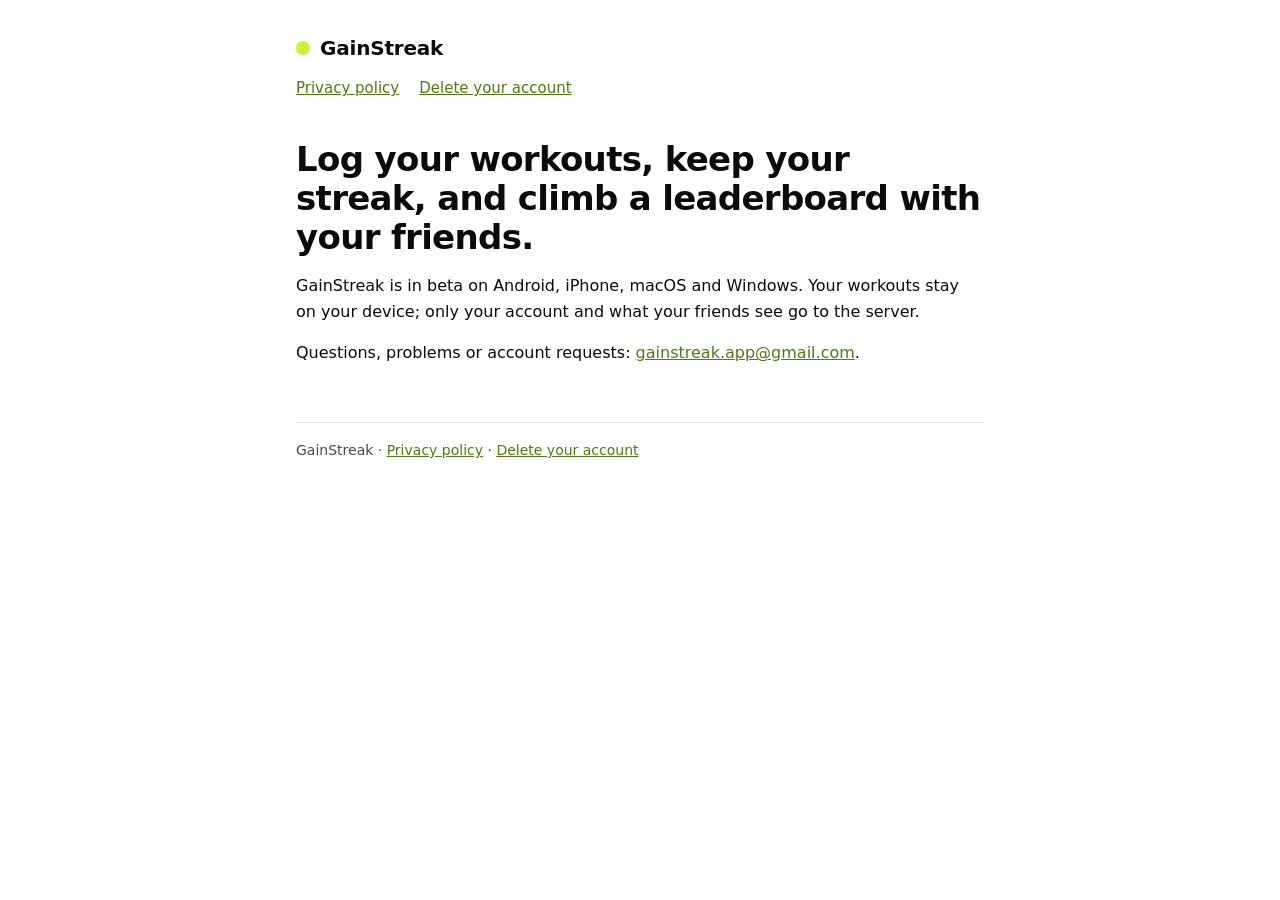
==== docs/index.html @ ac5cf84f "Privacy policy, account deletion and support pages GitHub Pages serves docs/: the store listings lin" ====
<!doctype html>
<html lang="en">
<head>
<meta charset="utf-8">
<meta name="viewport" content="width=device-width, initial-scale=1">
<title>GainStreak</title>
<meta name="description" content="GainStreak: log your workouts, keep your streak, and climb a leaderboard with your friends.">
<link rel="stylesheet" href="style.css">
</head>
<body>
<main>
  <a class="brand" href="index.html"><span class="dot"></span>GainStreak</a>
  <nav>
    <a href="privacy.html">Privacy policy</a>
    <a href="delete-account.html">Delete your account</a>
  </nav>

  <h1>Log your workouts, keep your streak, and climb a leaderboard with your friends.</h1>
  <p>GainStreak is in beta on Android, iPhone, macOS and Windows. Your workouts stay on your device; only your account and what your friends see go to the server.</p>
  <p>Questions, problems or account requests: <a href="mailto:gainstreak.app@gmail.com">gainstreak.app@gmail.com</a>.</p>

  <footer>GainStreak · <a href="privacy.html">Privacy policy</a> · <a href="delete-account.html">Delete your account</a></footer>
</main>
</body>
</html>
---- docs/style.css ----
/* GainStreak's public pages (privacy policy, account deletion). Colors follow the app's Ironlog tokens. */
:root {
  --surface: #FFFFFF;
  --surface-2: #F7F7F4;
  --ink: #0B0B0B;
  --ink-2: #4A4A45;
  --line: #E4E4DE;
  --accent: #C6F432;
  --accent-ink: #4D7C0F;
  --lime-tint: #EFF7D6;
  --lime-line: #C9DD8E;
  color-scheme: light;
}
@media (prefers-color-scheme: dark) {
  :root {
    --surface: #0B0B0B;
    --surface-2: #111111;
    --ink: #FFFFFF;
    --ink-2: #B5B5AE;
    --line: #242424;
    --accent-ink: #C6F432;
    --lime-tint: #10140A;
    --lime-line: #2E3A12;
    color-scheme: dark;
  }
}

* { box-sizing: border-box; }
body {
  margin: 0;
  background: var(--surface);
  color: var(--ink);
  font: 16px/1.6 system-ui, -apple-system, "Segoe UI", Roboto, sans-serif;
}
main { max-width: 720px; margin: 0 auto; padding: 32px 16px 64px; }

.brand { display: flex; align-items: center; gap: 10px; font-weight: 800; font-size: 20px; letter-spacing: -0.01em; color: var(--ink); text-decoration: none; }
.brand .dot { width: 14px; height: 14px; border-radius: 50%; background: var(--accent); }
nav { display: flex; flex-wrap: wrap; gap: 4px 20px; margin: 12px 0 40px; font-size: 15px; }

h1 { font-size: 34px; line-height: 1.15; letter-spacing: -0.02em; margin: 0 0 8px; }
h2 { font-size: 22px; letter-spacing: -0.01em; margin: 40px 0 8px; }
h3 { font-size: 17px; margin: 24px 0 4px; }
.updated { color: var(--ink-2); margin: 0 0 24px; }
a { color: var(--accent-ink); }
a:hover { text-decoration-thickness: 2px; }
ul, ol { padding-left: 22px; }
li + li { margin-top: 4px; }

.note {
  background: var(--lime-tint);
  border: 1px solid var(--lime-line);
  border-radius: 14px;
  padding: 16px 18px;
  margin: 24px 0;
}
.note p { margin: 0; }
.note p + p { margin-top: 8px; }

.table-wrap { overflow-x: auto; margin: 16px 0; border: 1px solid var(--line); border-radius: 14px; }
table { width: 100%; border-collapse: collapse; font-size: 15px; }
th, td { text-align: left; vertical-align: top; padding: 10px 14px; border-bottom: 1px solid var(--line); }
th { background: var(--surface-2); font-weight: 700; }
tr:last-child td { border-bottom: none; }
@media (max-width: 600px) {
  table, thead, tbody, tr, th, td { display: block; }
  thead { display: none; }
  tr { padding: 12px 14px; border-bottom: 1px solid var(--line); }
  tr:last-child { border-bottom: none; }
  td { padding: 2px 0; border: none; }
  td::before { content: attr(data-label); display: block; font-size: 13px; font-weight: 700; color: var(--ink-2); }
}

footer { margin-top: 56px; padding-top: 16px; border-top: 1px solid var(--line); color: var(--ink-2); font-size: 14px; }
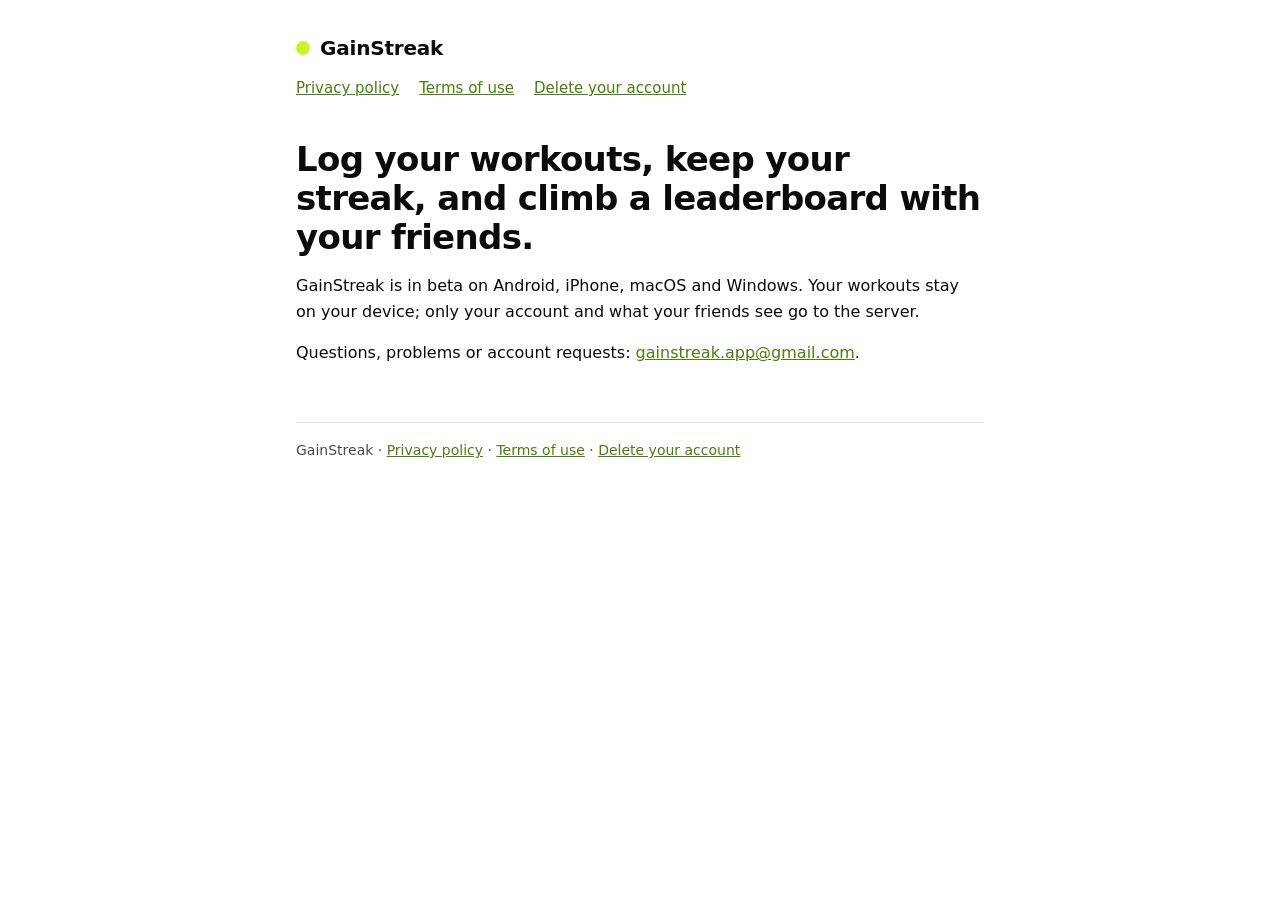
==== commit 58d6d6b4: "Terms of use, and blocks, reports and suspensions in the privacy pages Co-Authored-By: Claude Opus 5" ====
--- a/docs/index.html
+++ b/docs/index.html
@@ -12,6 +12,7 @@
   <a class="brand" href="index.html"><span class="dot"></span>GainStreak</a>
   <nav>
     <a href="privacy.html">Privacy policy</a>
+    <a href="terms.html">Terms of use</a>
     <a href="delete-account.html">Delete your account</a>
   </nav>
 
@@ -19,7 +20,7 @@
   <p>GainStreak is in beta on Android, iPhone, macOS and Windows. Your workouts stay on your device; only your account and what your friends see go to the server.</p>
   <p>Questions, problems or account requests: <a href="mailto:gainstreak.app@gmail.com">gainstreak.app@gmail.com</a>.</p>
 
-  <footer>GainStreak · <a href="privacy.html">Privacy policy</a> · <a href="delete-account.html">Delete your account</a></footer>
+  <footer>GainStreak · <a href="privacy.html">Privacy policy</a> · <a href="terms.html">Terms of use</a> · <a href="delete-account.html">Delete your account</a></footer>
 </main>
 </body>
 </html>
